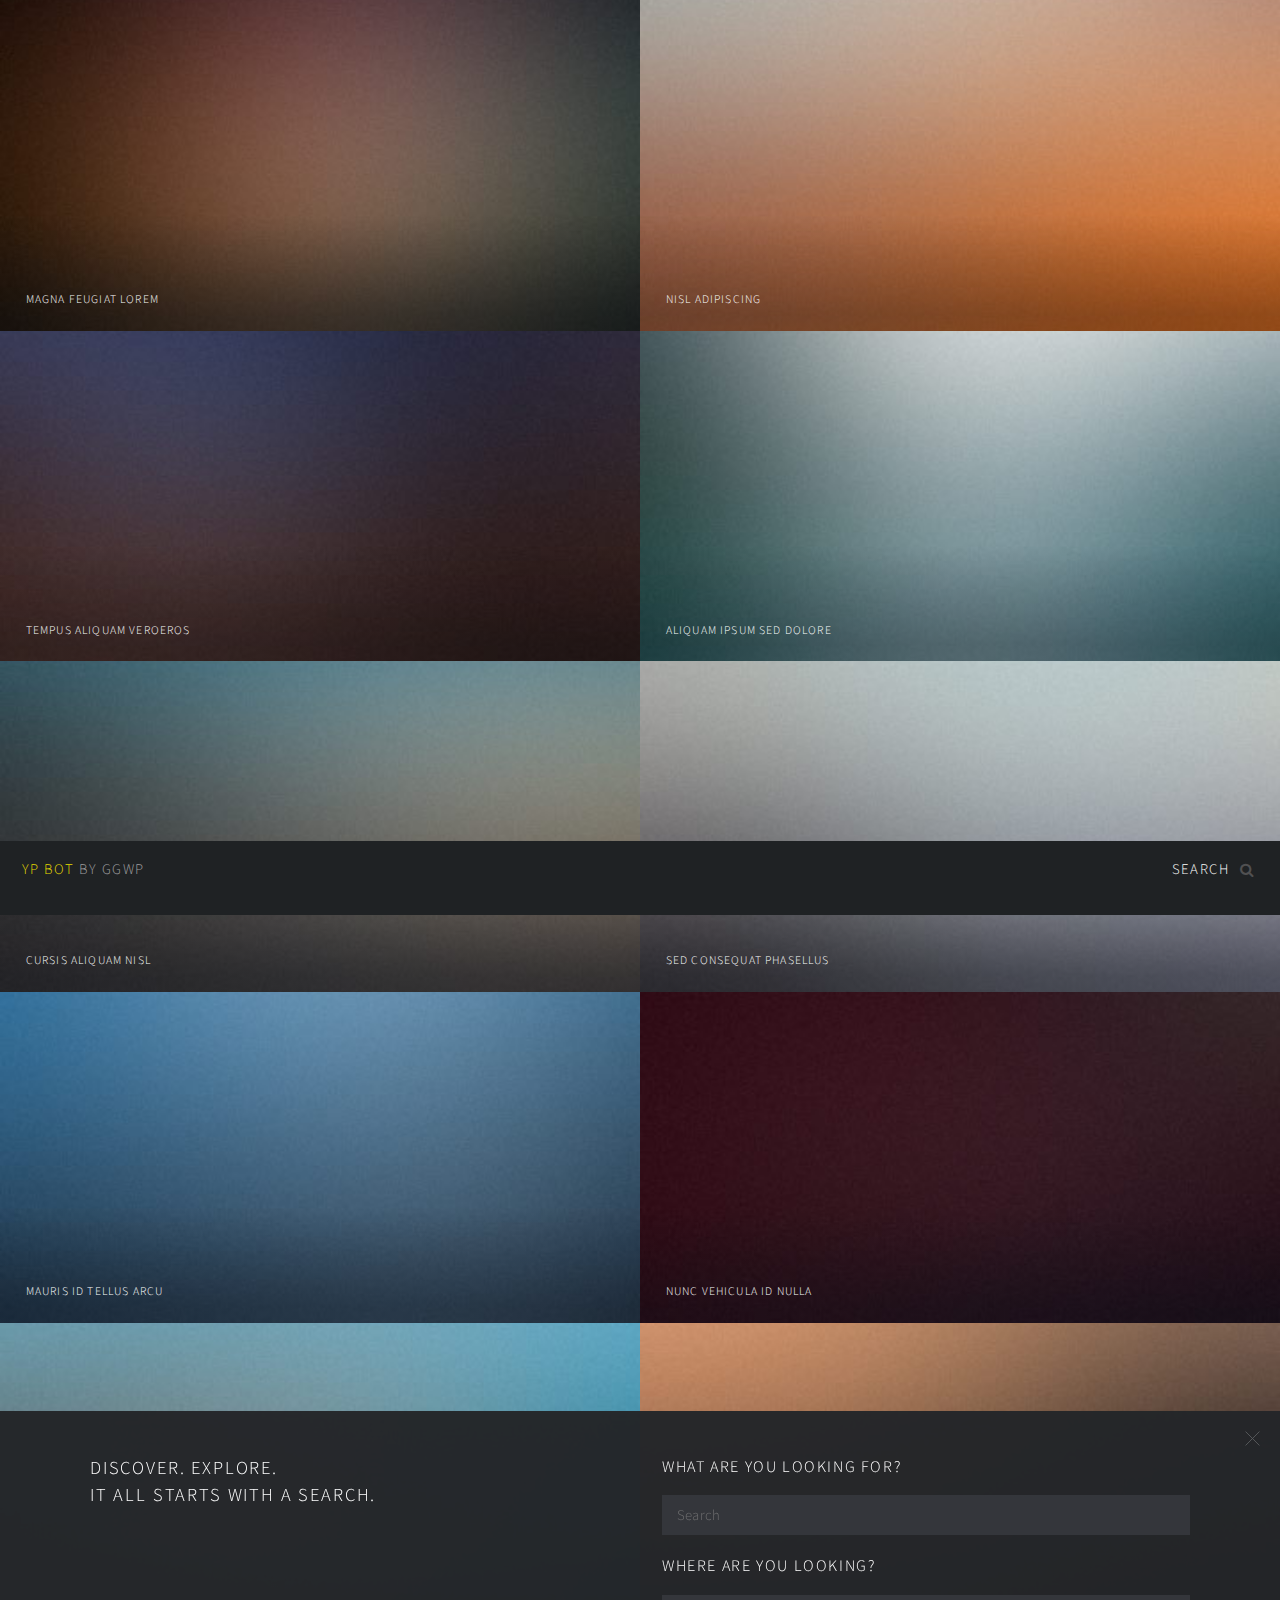
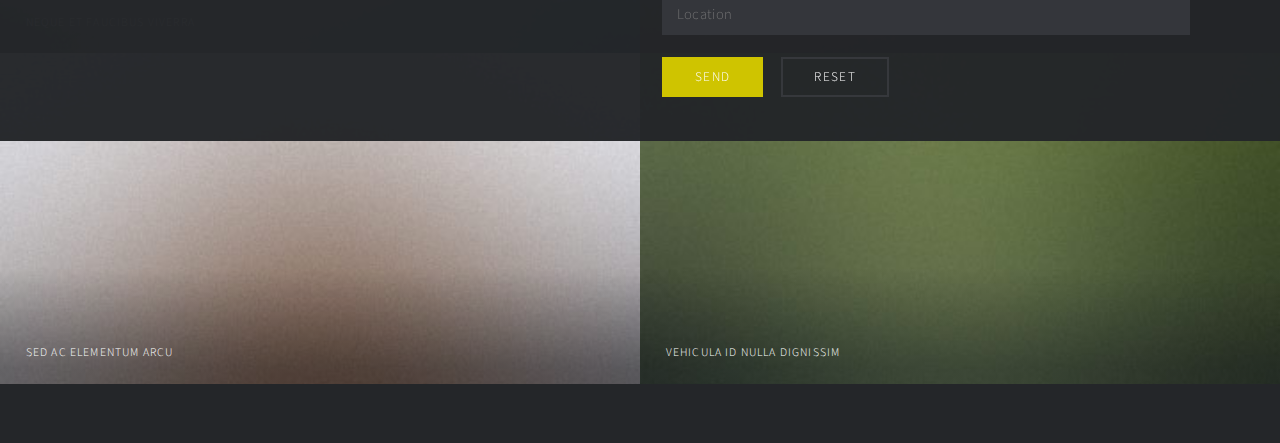
==== Web - template/Search/index.html @ ffc72789 "Changed directory names" ====
<!DOCTYPE HTML>
<!--
	Multiverse by HTML5 UP
	html5up.net | @ajlkn
	Free for personal and commercial use under the CCA 3.0 license (html5up.net/license)
-->
<html>
	<head>
		<title>Multiverse by HTML5 UP</title>
		<meta charset="utf-8" />
		<meta name="viewport" content="width=device-width, initial-scale=1, user-scalable=no" />
		<!--[if lte IE 8]><script src="assets/js/ie/html5shiv.js"></script><![endif]-->
		<link rel="stylesheet" href="assets/css/main.css" />
		<!--[if lte IE 9]><link rel="stylesheet" href="assets/css/ie9.css" /><![endif]-->
		<!--[if lte IE 8]><link rel="stylesheet" href="assets/css/ie8.css" /><![endif]-->
	</head>
	<body>

		<!-- Wrapper -->
			<div id="wrapper">

				<!-- Header -->
					<header id="header">
						<h1><a href="index.html"><strong style="color:#e6da00">YP Bot</strong> by ggwp</a></h1>
						<nav>
							<ul>
								<li><a href="#footer" class="icon fa-search">Search</a></li>
							</ul>
						</nav>
					</header>

				<!-- Main -->
					<div id="main">
						<article class="thumb">
							<a href="images/fulls/01.jpg" class="image"><img src="images/thumbs/01.jpg" alt="" /></a>
							<h2>Magna feugiat lorem</h2>
							<p>Nunc blandit nisi ligula magna sodales lectus elementum non. Integer id venenatis velit.</p>
						</article>
						<article class="thumb">
							<a href="images/fulls/02.jpg" class="image"><img src="images/thumbs/02.jpg" alt="" /></a>
							<h2>Nisl adipiscing</h2>
							<p>Nunc blandit nisi ligula magna sodales lectus elementum non. Integer id venenatis velit.</p>
						</article>
						<article class="thumb">
							<a href="images/fulls/03.jpg" class="image"><img src="images/thumbs/03.jpg" alt="" /></a>
							<h2>Tempus aliquam veroeros</h2>
							<p>Nunc blandit nisi ligula magna sodales lectus elementum non. Integer id venenatis velit.</p>
						</article>
						<article class="thumb">
							<a href="images/fulls/04.jpg" class="image"><img src="images/thumbs/04.jpg" alt="" /></a>
							<h2>Aliquam ipsum sed dolore</h2>
							<p>Nunc blandit nisi ligula magna sodales lectus elementum non. Integer id venenatis velit.</p>
						</article>
						<article class="thumb">
							<a href="images/fulls/05.jpg" class="image"><img src="images/thumbs/05.jpg" alt="" /></a>
							<h2>Cursis aliquam nisl</h2>
							<p>Nunc blandit nisi ligula magna sodales lectus elementum non. Integer id venenatis velit.</p>
						</article>
						<article class="thumb">
							<a href="images/fulls/06.jpg" class="image"><img src="images/thumbs/06.jpg" alt="" /></a>
							<h2>Sed consequat phasellus</h2>
							<p>Nunc blandit nisi ligula magna sodales lectus elementum non. Integer id venenatis velit.</p>
						</article>
						<article class="thumb">
							<a href="images/fulls/07.jpg" class="image"><img src="images/thumbs/07.jpg" alt="" /></a>
							<h2>Mauris id tellus arcu</h2>
							<p>Nunc blandit nisi ligula magna sodales lectus elementum non. Integer id venenatis velit.</p>
						</article>
						<article class="thumb">
							<a href="images/fulls/08.jpg" class="image"><img src="images/thumbs/08.jpg" alt="" /></a>
							<h2>Nunc vehicula id nulla</h2>
							<p>Nunc blandit nisi ligula magna sodales lectus elementum non. Integer id venenatis velit.</p>
						</article>
						<article class="thumb">
							<a href="images/fulls/09.jpg" class="image"><img src="images/thumbs/09.jpg" alt="" /></a>
							<h2>Neque et faucibus viverra</h2>
							<p>Nunc blandit nisi ligula magna sodales lectus elementum non. Integer id venenatis velit.</p>
						</article>
						<article class="thumb">
							<a href="images/fulls/10.jpg" class="image"><img src="images/thumbs/10.jpg" alt="" /></a>
							<h2>Mattis ante fermentum</h2>
							<p>Nunc blandit nisi ligula magna sodales lectus elementum non. Integer id venenatis velit.</p>
						</article>
						<article class="thumb">
							<a href="images/fulls/11.jpg" class="image"><img src="images/thumbs/11.jpg" alt="" /></a>
							<h2>Sed ac elementum arcu</h2>
							<p>Nunc blandit nisi ligula magna sodales lectus elementum non. Integer id venenatis velit.</p>
						</article>
						<article class="thumb">
							<a href="images/fulls/12.jpg" class="image"><img src="images/thumbs/12.jpg" alt="" /></a>
							<h2>Vehicula id nulla dignissim</h2>
							<p>Nunc blandit nisi ligula magna sodales lectus elementum non. Integer id venenatis velit.</p>
						</article>
					</div>

				<!-- Footer -->
					<footer id="footer" class="panel">
						<div class="inner split">
							<div>
								<section>
                                    <h2>Discover. Explore.<br /> It All Starts With A Search.</h2>
								</section>
							</div>
							<div>
								<section>
									<h3>What are you looking for?</h3>
									<form method="post" action="#">
										<div class="field">
											<input type="text" name="search" id="search" placeholder="Search" />
										</div>
                                        <h3>Where are you looking? </h3>
										<div class="field">
											<input type="text"
                                            name="location" id="location" rows="4" placeholder="Location">
                                        </div>
										<ul class="actions">
											<li><input type="submit" value="Send" class="special" /></li>
											<li><input type="reset" value="Reset" /></li>
										</ul>
									</form>
								</section>
							</div>
						</div>
					</footer>

			</div>

		<!-- Scripts -->
			<script src="assets/js/jquery.min.js"></script>
			<script src="assets/js/jquery.poptrox.min.js"></script>
			<script src="assets/js/skel.min.js"></script>
			<script src="assets/js/util.js"></script>
			<!--[if lte IE 8]><script src="assets/js/ie/respond.min.js"></script><![endif]-->
			<script src="assets/js/main.js"></script>

	</body>
</html>
---- Web - template/Search/assets/css/main.css ----
@import url(font-awesome.min.css);
@import url("https://fonts.googleapis.com/css?family=Source+Sans+Pro:300,300italic,400,400italic");

/*
	Multiverse by HTML5 UP
	html5up.net | @ajlkn
	Free for personal and commercial use under the CCA 3.0 license (html5up.net/license)
*/

/* Reset */

	html, body, div, span, applet, object, iframe, h1, h2, h3, h4, h5, h6, p, blockquote, pre, a, abbr, acronym, address, big, cite, code, del, dfn, em, img, ins, kbd, q, s, samp, small, strike, strong, sub, sup, tt, var, b, u, i, center, dl, dt, dd, ol, ul, li, fieldset, form, label, legend, table, caption, tbody, tfoot, thead, tr, th, td, article, aside, canvas, details, embed, figure, figcaption, footer, header, hgroup, menu, nav, output, ruby, section, summary, time, mark, audio, video {
		margin: 0;
		padding: 0;
		border: 0;
		font-size: 100%;
		font: inherit;
		vertical-align: baseline;
	}

	article, aside, details, figcaption, figure, footer, header, hgroup, menu, nav, section {
		display: block;
	}

	body {
		line-height: 1;
	}

	ol, ul {
		list-style: none;
	}

	blockquote, q {
		quotes: none;
	}

	blockquote:before, blockquote:after, q:before, q:after {
		content: '';
		content: none;
	}

	table {
		border-collapse: collapse;
		border-spacing: 0;
	}

	body {
		-webkit-text-size-adjust: none;
	}

/* Box Model */

	*, *:before, *:after {
		-moz-box-sizing: border-box;
		-webkit-box-sizing: border-box;
		box-sizing: border-box;
	}

	@-moz-keyframes spinner {
		0% {
			-moz-transform: rotate(0deg);
			-webkit-transform: rotate(0deg);
			-ms-transform: rotate(0deg);
			transform: rotate(0deg);
		}

		100% {
			-moz-transform: rotate(359deg);
			-webkit-transform: rotate(359deg);
			-ms-transform: rotate(359deg);
			transform: rotate(359deg);
		}
	}

	@-webkit-keyframes spinner {
		0% {
			-moz-transform: rotate(0deg);
			-webkit-transform: rotate(0deg);
			-ms-transform: rotate(0deg);
			transform: rotate(0deg);
		}

		100% {
			-moz-transform: rotate(359deg);
			-webkit-transform: rotate(359deg);
			-ms-transform: rotate(359deg);
			transform: rotate(359deg);
		}
	}

	@-ms-keyframes spinner {
		0% {
			-moz-transform: rotate(0deg);
			-webkit-transform: rotate(0deg);
			-ms-transform: rotate(0deg);
			transform: rotate(0deg);
		}

		100% {
			-moz-transform: rotate(359deg);
			-webkit-transform: rotate(359deg);
			-ms-transform: rotate(359deg);
			transform: rotate(359deg);
		}
	}

	@keyframes spinner {
		0% {
			-moz-transform: rotate(0deg);
			-webkit-transform: rotate(0deg);
			-ms-transform: rotate(0deg);
			transform: rotate(0deg);
		}

		100% {
			-moz-transform: rotate(359deg);
			-webkit-transform: rotate(359deg);
			-ms-transform: rotate(359deg);
			transform: rotate(359deg);
		}
	}

/* Basic */

	@-ms-viewport {
		width: device-width;
	}

	body {
		-ms-overflow-style: scrollbar;
	}

	@media screen and (max-width: 480px) {

		html, body {
			min-width: 320px;
		}

	}

	body {
		background: #242629;
	}

		body.loading *, body.loading *:before, body.loading *:after {
			-moz-animation: none !important;
			-webkit-animation: none !important;
			-ms-animation: none !important;
			animation: none !important;
			-moz-transition: none !important;
			-webkit-transition: none !important;
			-ms-transition: none !important;
			transition: none !important;
		}

		body.resizing *, body.resizing *:before, body.resizing *:after {
			-moz-animation: none !important;
			-webkit-animation: none !important;
			-ms-animation: none !important;
			animation: none !important;
			-moz-transition: none !important;
			-webkit-transition: none !important;
			-ms-transition: none !important;
			transition: none !important;
		}

/* Type */

	body, input, select, textarea {
		color: #a0a0a1;
		font-family: "Source Sans Pro", Helvetica, sans-serif;
		font-size: 15pt;
		font-weight: 300;
		letter-spacing: 0.025em;
		line-height: 1.65;
	}

		@media screen and (max-width: 1680px) {

			body, input, select, textarea {
				font-size: 11pt;
			}

		}

	a {
		-moz-transition: color 0.2s ease-in-out, border-bottom-color 0.2s ease-in-out;
		-webkit-transition: color 0.2s ease-in-out, border-bottom-color 0.2s ease-in-out;
		-ms-transition: color 0.2s ease-in-out, border-bottom-color 0.2s ease-in-out;
		transition: color 0.2s ease-in-out, border-bottom-color 0.2s ease-in-out;
		border-bottom: dotted 1px;
		color: #34a58e;
		text-decoration: none;
	}

		a:hover {
			border-bottom-color: transparent;
			color: #34a58e !important;
		}

	strong, b {
		color: #ffffff;
		font-weight: 300;
	}

	em, i {
		font-style: italic;
	}

	p {
		margin: 0 0 2em 0;
	}

	h1, h2, h3, h4, h5, h6 {
		color: #ffffff;
		font-weight: 300;
		letter-spacing: 0.1em;
		line-height: 1.5;
		margin: 0 0 1em 0;
		text-transform: uppercase;
	}

		h1 a, h2 a, h3 a, h4 a, h5 a, h6 a {
			color: inherit;
			text-decoration: none;
		}

	h1 {
		font-size: 2em;
	}

	h2 {
		font-size: 1.25em;
	}

	h3 {
		font-size: 1.1em;
	}

	h4 {
		font-size: 1em;
	}

	h5 {
		font-size: 0.9em;
	}

	h6 {
		font-size: 0.7em;
	}

	@media screen and (max-width: 736px) {

		h2 {
			font-size: 1em;
		}

		h3 {
			font-size: 0.9em;
		}

		h4 {
			font-size: 0.8em;
		}

		h5 {
			font-size: 0.7em;
		}

		h6 {
			font-size: 0.7em;
		}

	}

	sub {
		font-size: 0.8em;
		position: relative;
		top: 0.5em;
	}

	sup {
		font-size: 0.8em;
		position: relative;
		top: -0.5em;
	}

	blockquote {
		border-left: 4px #36383c;
		font-style: italic;
		margin: 0 0 2em 0;
		padding: 0.5em 0 0.5em 2em;
	}

	code {
		background: #34363b;
		border: solid 1px #36383c;
		font-family: "Courier New", monospace;
		font-size: 0.9em;
		margin: 0 0.25em;
		padding: 0.25em 0.65em;
	}

	pre {
		-webkit-overflow-scrolling: touch;
		font-family: "Courier New", monospace;
		font-size: 0.9em;
		margin: 0 0 2em 0;
	}

		pre code {
			display: block;
			line-height: 1.75;
			padding: 1em 1.5em;
			overflow-x: auto;
		}

	hr {
		border: 0;
		border-bottom: solid 1px #36383c;
		margin: 2em 0;
	}

		hr.major {
			margin: 3em 0;
		}

	.align-left {
		text-align: left;
	}

	.align-center {
		text-align: center;
	}

	.align-right {
		text-align: right;
	}

/* Button */

	input[type="submit"],
	input[type="reset"],
	input[type="button"],
	button,
	.button {
		-moz-appearance: none;
		-webkit-appearance: none;
		-ms-appearance: none;
		appearance: none;
		-moz-transition: background-color 0.2s ease-in-out, box-shadow 0.2s ease-in-out, color 0.2s ease-in-out;
		-webkit-transition: background-color 0.2s ease-in-out, box-shadow 0.2s ease-in-out, color 0.2s ease-in-out;
		-ms-transition: background-color 0.2s ease-in-out, box-shadow 0.2s ease-in-out, color 0.2s ease-in-out;
		transition: background-color 0.2s ease-in-out, box-shadow 0.2s ease-in-out, color 0.2s ease-in-out;
		background-color: transparent;
		border: 0;
		border-radius: 0;
		box-shadow: inset 0 0 0 2px #36383c;
		color: #ffffff !important;
		cursor: pointer;
		display: inline-block;
		font-size: 0.9em;
		font-weight: 300;
		height: 3.05556em;
		letter-spacing: 0.1em;
		line-height: 3.05556em;
		padding: 0 2.5em;
		text-align: center;
		text-decoration: none;
		text-transform: uppercase;
		white-space: nowrap;
	}

		input[type="submit"]:hover,
		input[type="reset"]:hover,
		input[type="button"]:hover,
		button:hover,
		.button:hover {
			box-shadow: inset 0 0 0 2px #e6da00;
			color: #e6da00 !important;
		}

			input[type="submit"]:hover:active,
			input[type="reset"]:hover:active,
			input[type="button"]:hover:active,
			button:hover:active,
			.button:hover:active {
				background-color: rgba(52, 165, 142, 0.15);
				color: #e6da00  !important;
			}

		input[type="submit"].icon,
		input[type="reset"].icon,
		input[type="button"].icon,
		button.icon,
		.button.icon {
			padding-left: 1.35em;
		}

			input[type="submit"].icon:before,
			input[type="reset"].icon:before,
			input[type="button"].icon:before,
			button.icon:before,
			.button.icon:before {
				margin-right: 0.5em;
			}

		input[type="submit"].fit,
		input[type="reset"].fit,
		input[type="button"].fit,
		button.fit,
		.button.fit {
			display: block;
			margin: 0 0 1em 0;
			width: 100%;
		}

		input[type="submit"].small,
		input[type="reset"].small,
		input[type="button"].small,
		button.small,
		.button.small {
			font-size: 0.8em;
		}

		input[type="submit"].big,
		input[type="reset"].big,
		input[type="button"].big,
		button.big,
		.button.big {
			font-size: 1.35em;
		}

		input[type="submit"].special,
		input[type="reset"].special,
		input[type="button"].special,
		button.special,
		.button.special {
			background-color: #cfc400;
			box-shadow: none;
		}

			input[type="submit"].special:hover,
			input[type="reset"].special:hover,
			input[type="button"].special:hover,
			button.special:hover,
			.button.special:hover {
				background-color: #e6da00;
				color: #ffffff !important;
			}

				input[type="submit"].special:hover:active,
				input[type="reset"].special:hover:active,
				input[type="button"].special:hover:active,
				button.special:hover:active,
				.button.special:hover:active {
					background-color: #e6da00;
				}

		input[type="submit"].disabled, input[type="submit"]:disabled,
		input[type="reset"].disabled,
		input[type="reset"]:disabled,
		input[type="button"].disabled,
		input[type="button"]:disabled,
		button.disabled,
		button:disabled,
		.button.disabled,
		.button:disabled {
			-moz-pointer-events: none;
			-webkit-pointer-events: none;
			-ms-pointer-events: none;
			pointer-events: none;
			opacity: 0.35;
		}

/* Form */

	form {
		margin: 0 0 2em 0;
	}

		form .field {
			margin: 0 0 1.3em 0;
		}

			form .field.half {
				float: left;
				padding: 0 0 0 0.65em;
				width: 50%;
			}

				form .field.half.first {
					padding: 0 0.65em 0 0;
				}

		form > .actions {
			margin: 1.5em 0 0 0 !important;
		}

		@media screen and (max-width: 736px) {

			form .field.half {
				float: none;
				padding: 0;
				width: 100%;
			}

				form .field.half.first {
					padding: 0;
				}

		}

	label {
		color: #ffffff;
		display: block;
		font-size: 0.9em;
		font-weight: 300;
		margin: 0 0 1em 0;
	}

	input[type="text"],
	input[type="password"],
	input[type="email"],
	input[type="tel"],
	input[type="search"],
	input[type="url"],
	select,
	textarea {
		-moz-appearance: none;
		-webkit-appearance: none;
		-ms-appearance: none;
		appearance: none;
		background: #34363b;
		border: 0;
		border-radius: 0;
		color: #a0a0a1;
		display: block;
		outline: 0;
		padding: 0 1em;
		text-decoration: none;
		width: 100%;
	}

		input[type="text"]:invalid,
		input[type="password"]:invalid,
		input[type="email"]:invalid,
		input[type="tel"]:invalid,
		input[type="search"]:invalid,
		input[type="url"]:invalid,
		select:invalid,
		textarea:invalid {
			box-shadow: none;
		}

		input[type="text"]:focus,
		input[type="password"]:focus,
		input[type="email"]:focus,
		input[type="tel"]:focus,
		input[type="search"]:focus,
		input[type="url"]:focus,
		select:focus,
		textarea:focus {
			box-shadow: inset 0 0 0 2px #e6da00;
		}

	.select-wrapper {
		text-decoration: none;
		display: block;
		position: relative;
	}

		.select-wrapper:before {
			-moz-osx-font-smoothing: grayscale;
			-webkit-font-smoothing: antialiased;
			font-family: FontAwesome;
			font-style: normal;
			font-weight: normal;
			text-transform: none !important;
		}

		.select-wrapper:before {
			color: #36383c;
			content: '\f078';
			display: block;
			height: 2.75em;
			line-height: 2.75em;
			pointer-events: none;
			position: absolute;
			right: 0;
			text-align: center;
			top: 0;
			width: 2.75em;
		}

		.select-wrapper select::-ms-expand {
			display: none;
		}

	input[type="text"],
	input[type="password"],
	input[type="email"],
	input[type="tel"],
	input[type="search"],
	input[type="url"],
	select {
		height: 2.75em;
	}

	textarea {
		padding: 0.75em 1em;
	}

	input[type="checkbox"],
	input[type="radio"] {
		-moz-appearance: none;
		-webkit-appearance: none;
		-ms-appearance: none;
		appearance: none;
		display: block;
		float: left;
		margin-right: -2em;
		opacity: 0;
		width: 1em;
		z-index: -1;
	}

		input[type="checkbox"] + label,
		input[type="radio"] + label {
			text-decoration: none;
			color: #a0a0a1;
			cursor: pointer;
			display: inline-block;
			font-size: 1em;
			font-weight: 300;
			padding-left: 2.4em;
			padding-right: 0.75em;
			position: relative;
		}

			input[type="checkbox"] + label:before,
			input[type="radio"] + label:before {
				-moz-osx-font-smoothing: grayscale;
				-webkit-font-smoothing: antialiased;
				font-family: FontAwesome;
				font-style: normal;
				font-weight: normal;
				text-transform: none !important;
			}

			input[type="checkbox"] + label:before,
			input[type="radio"] + label:before {
				background: #34363b;
				content: '';
				display: inline-block;
				height: 1.65em;
				left: 0;
				line-height: 1.58125em;
				position: absolute;
				text-align: center;
				top: 0;
				width: 1.65em;
			}

		input[type="checkbox"]:checked + label:before,
		input[type="radio"]:checked + label:before {
			background: #34a58e;
			border-color: #34a58e;
			color: #ffffff;
			content: '\f00c';
		}

		input[type="checkbox"]:focus + label:before,
		input[type="radio"]:focus + label:before {
			box-shadow: 0 0 0 2px #34a58e;
		}

	input[type="radio"] + label:before {
		border-radius: 100%;
	}

	::-webkit-input-placeholder {
		color: #707071 !important;
		opacity: 1.0;
	}

	:-moz-placeholder {
		color: #707071 !important;
		opacity: 1.0;
	}

	::-moz-placeholder {
		color: #707071 !important;
		opacity: 1.0;
	}

	:-ms-input-placeholder {
		color: #707071 !important;
		opacity: 1.0;
	}

	.formerize-placeholder {
		color: #707071 !important;
		opacity: 1.0;
	}

/* Icon */

	.icon {
		text-decoration: none;
		border-bottom: none;
		position: relative;
	}

		.icon:before {
			-moz-osx-font-smoothing: grayscale;
			-webkit-font-smoothing: antialiased;
			font-family: FontAwesome;
			font-style: normal;
			font-weight: normal;
			text-transform: none !important;
		}

		.icon > .label {
			display: none;
		}

/* List */

	ol {
		list-style: decimal;
		margin: 0 0 2em 0;
		padding-left: 1.25em;
	}

		ol li {
			padding-left: 0.25em;
		}

	ul {
		list-style: disc;
		margin: 0 0 2em 0;
		padding-left: 1em;
	}

		ul li {
			padding-left: 0.5em;
		}

		ul.alt {
			list-style: none;
			padding-left: 0;
		}

			ul.alt li {
				border-top: solid 1px #36383c;
				padding: 0.5em 0;
			}

				ul.alt li:first-child {
					border-top: 0;
					padding-top: 0;
				}

		ul.icons {
			cursor: default;
			list-style: none;
			padding-left: 0;
		}

			ul.icons li {
				display: inline-block;
				padding: 0 1em 0 0;
			}

				ul.icons li:last-child {
					padding-right: 0;
				}

				ul.icons li .icon {
					color: #505051;
				}

					ul.icons li .icon:before {
						font-size: 1.5em;
					}

		ul.actions {
			cursor: default;
			list-style: none;
			padding-left: 0;
		}

			ul.actions li {
				display: inline-block;
				padding: 0 1em 0 0;
				vertical-align: middle;
			}

				ul.actions li:last-child {
					padding-right: 0;
				}

			ul.actions.small li {
				padding: 0 0.5em 0 0;
			}

			ul.actions.vertical li {
				display: block;
				padding: 1em 0 0 0;
			}

				ul.actions.vertical li:first-child {
					padding-top: 0;
				}

				ul.actions.vertical li > * {
					margin-bottom: 0;
				}

			ul.actions.vertical.small li {
				padding: 0.5em 0 0 0;
			}

				ul.actions.vertical.small li:first-child {
					padding-top: 0;
				}

			ul.actions.fit {
				display: table;
				margin-left: -1em;
				padding: 0;
				table-layout: fixed;
				width: calc(100% + 1em);
			}

				ul.actions.fit li {
					display: table-cell;
					padding: 0 0 0 1em;
				}

					ul.actions.fit li > * {
						margin-bottom: 0;
					}

				ul.actions.fit.small {
					margin-left: -0.5em;
					width: calc(100% + 0.5em);
				}

					ul.actions.fit.small li {
						padding: 0 0 0 0.5em;
					}

			@media screen and (max-width: 480px) {

				ul.actions {
					margin: 0 0 2em 0;
				}

					ul.actions li {
						padding: 1em 0 0 0;
						display: block;
						text-align: center;
						width: 100%;
					}

						ul.actions li:first-child {
							padding-top: 0;
						}

						ul.actions li > * {
							width: 100%;
							margin: 0 !important;
						}

							ul.actions li > *.icon:before {
								margin-left: -2em;
							}

					ul.actions.small li {
						padding: 0.5em 0 0 0;
					}

						ul.actions.small li:first-child {
							padding-top: 0;
						}

			}

	dl {
		margin: 0 0 2em 0;
	}

		dl dt {
			display: block;
			font-weight: 300;
			margin: 0 0 1em 0;
		}

		dl dd {
			margin-left: 2em;
		}

/* Table */

	.table-wrapper {
		-webkit-overflow-scrolling: touch;
		overflow-x: auto;
	}

	table {
		margin: 0 0 2em 0;
		width: 100%;
	}

		table tbody tr {
			border: solid 1px #36383c;
			border-left: 0;
			border-right: 0;
		}

			table tbody tr:nth-child(2n + 1) {
				background-color: #34363b;
			}

		table td {
			padding: 0.75em 0.75em;
		}

		table th {
			color: #ffffff;
			font-size: 0.9em;
			font-weight: 300;
			padding: 0 0.75em 0.75em 0.75em;
			text-align: left;
		}

		table thead {
			border-bottom: solid 2px #36383c;
		}

		table tfoot {
			border-top: solid 2px #36383c;
		}

		table.alt {
			border-collapse: separate;
		}

			table.alt tbody tr td {
				border: solid 1px #36383c;
				border-left-width: 0;
				border-top-width: 0;
			}

				table.alt tbody tr td:first-child {
					border-left-width: 1px;
				}

			table.alt tbody tr:first-child td {
				border-top-width: 1px;
			}

			table.alt thead {
				border-bottom: 0;
			}

			table.alt tfoot {
				border-top: 0;
			}

/* Panel */

	.panel {
		padding: 4em 4em 2em 4em ;
		-moz-transform: translateY(100vh);
		-webkit-transform: translateY(100vh);
		-ms-transform: translateY(100vh);
		transform: translateY(100vh);
		-moz-transition: -moz-transform 0.5s ease;
		-webkit-transition: -webkit-transform 0.5s ease;
		-ms-transition: -ms-transform 0.5s ease;
		transition: transform 0.5s ease;
		-webkit-overflow-scrolling: touch;
		background: rgba(36, 38, 41, 0.975);
		bottom: 4em;
		left: 0;
		max-height: calc(80vh - 4em);
		overflow-y: auto;
		position: fixed;
		width: 100%;
		z-index: 10001;
	}

		.panel.active {
			-moz-transform: translateY(1px);
			-webkit-transform: translateY(1px);
			-ms-transform: translateY(1px);
			transform: translateY(1px);
		}

		.panel > .inner {
			margin: 0 auto;
			max-width: 100%;
			width: 75em;
		}

			.panel > .inner.split {
				display: -moz-flex;
				display: -webkit-flex;
				display: -ms-flex;
				display: flex;
			}

				.panel > .inner.split > div {
					margin-left: 4em;
					width: 50%;
				}

				.panel > .inner.split > :first-child {
					margin-left: 0;
				}

		.panel > .closer {
			-moz-transition: opacity 0.2s ease-in-out;
			-webkit-transition: opacity 0.2s ease-in-out;
			-ms-transition: opacity 0.2s ease-in-out;
			transition: opacity 0.2s ease-in-out;
			background-image: url("images/close.svg");
			background-position: center;
			background-repeat: no-repeat;
			background-size: 3em;
			cursor: pointer;
			height: 5em;
			opacity: 0.25;
			position: absolute;
			right: 0;
			top: 0;
			width: 5em;
			z-index: 2;
		}

			.panel > .closer:hover {
				opacity: 1.0;
			}

		@media screen and (max-width: 1280px) {

			.panel {
				padding: 3em 3em 1em 3em ;
			}

				.panel > .inner.split > div {
					margin-left: 3em;
				}

				.panel > .closer {
					background-size: 2.5em;
					background-position: 75% 25%;
				}

		}

		@media screen and (max-width: 980px) {

			.panel > .inner.split {
				-moz-flex-direction: column;
				-webkit-flex-direction: column;
				-ms-flex-direction: column;
				flex-direction: column;
			}

				.panel > .inner.split > div {
					margin-left: 0;
					width: 100%;
				}

		}

		@media screen and (max-width: 736px) {

			.panel {
				-moz-transform: translateY(-100vh);
				-webkit-transform: translateY(-100vh);
				-ms-transform: translateY(-100vh);
				transform: translateY(-100vh);
				padding: 4em 2em 2em 2em ;
				bottom: auto;
				top: calc(4em - 1px);
			}

				.panel.active {
					-moz-transform: translateY(0);
					-webkit-transform: translateY(0);
					-ms-transform: translateY(0);
					transform: translateY(0);
				}

		}

/* Poptrox Popup */

	.poptrox-overlay {
		-webkit-tap-highlight-color: rgba(255, 255, 255, 0);
	}

	.poptrox-popup {
		background: rgba(31, 34, 36, 0.925);
		box-shadow: 0 1em 3em 0.5em rgba(0, 0, 0, 0.25);
		cursor: default;
	}

		.poptrox-popup:before {
			-moz-transition: opacity 0.2s ease-in-out;
			-webkit-transition: opacity 0.2s ease-in-out;
			-ms-transition: opacity 0.2s ease-in-out;
			transition: opacity 0.2s ease-in-out;
			background-image: -moz-linear-gradient(to left, rgba(31,34,36,0.35), rgba(31,34,36,0) 10em, rgba(31,34,36,0)), -moz-linear-gradient(to right, rgba(31,34,36,0.35), rgba(31,34,36,0) 10em, rgba(31,34,36,0));
			background-image: -webkit-linear-gradient(to left, rgba(31,34,36,0.35), rgba(31,34,36,0) 10em, rgba(31,34,36,0)), -webkit-linear-gradient(to right, rgba(31,34,36,0.35), rgba(31,34,36,0) 10em, rgba(31,34,36,0));
			background-image: -ms-linear-gradient(to left, rgba(31,34,36,0.35), rgba(31,34,36,0) 10em, rgba(31,34,36,0)), -ms-linear-gradient(to right, rgba(31,34,36,0.35), rgba(31,34,36,0) 10em, rgba(31,34,36,0));
			background-image: linear-gradient(to left, rgba(31,34,36,0.35), rgba(31,34,36,0) 10em, rgba(31,34,36,0)), linear-gradient(to right, rgba(31,34,36,0.35), rgba(31,34,36,0) 10em, rgba(31,34,36,0));
			content: '';
			display: block;
			height: 100%;
			left: 0;
			position: absolute;
			top: 0;
			width: 100%;
			z-index: 1;
			opacity: 1;
		}

		.poptrox-popup .closer {
			-moz-transition: opacity 0.2s ease-in-out;
			-webkit-transition: opacity 0.2s ease-in-out;
			-ms-transition: opacity 0.2s ease-in-out;
			transition: opacity 0.2s ease-in-out;
			background-image: url("images/close.svg");
			background-position: center;
			background-repeat: no-repeat;
			background-size: 3em;
			height: 5em;
			opacity: 0;
			position: absolute;
			right: 0;
			top: 0;
			width: 5em;
			z-index: 2;
		}

		.poptrox-popup .nav-previous,
		.poptrox-popup .nav-next {
			-moz-transition: opacity 0.2s ease-in-out;
			-webkit-transition: opacity 0.2s ease-in-out;
			-ms-transition: opacity 0.2s ease-in-out;
			transition: opacity 0.2s ease-in-out;
			background-image: url("images/arrow.svg");
			background-position: center;
			background-repeat: no-repeat;
			background-size: 5em;
			cursor: pointer;
			height: 8em;
			margin-top: -4em;
			opacity: 0;
			position: absolute;
			top: 50%;
			width: 6em;
			z-index: 2;
		}

		.poptrox-popup .nav-previous {
			-moz-transform: scaleX(-1);
			-webkit-transform: scaleX(-1);
			-ms-transform: scaleX(-1);
			transform: scaleX(-1);
			left: 0;
		}

		.poptrox-popup .nav-next {
			right: 0;
		}

		.poptrox-popup .caption {
			padding: 2em 2em 0.1em 2em ;
			background-image: -moz-linear-gradient(to top, rgba(16,16,16,0.45) 25%, rgba(16,16,16,0) 100%);
			background-image: -webkit-linear-gradient(to top, rgba(16,16,16,0.45) 25%, rgba(16,16,16,0) 100%);
			background-image: -ms-linear-gradient(to top, rgba(16,16,16,0.45) 25%, rgba(16,16,16,0) 100%);
			background-image: linear-gradient(to top, rgba(16,16,16,0.45) 25%, rgba(16,16,16,0) 100%);
			bottom: 0;
			cursor: default;
			left: 0;
			position: absolute;
			text-align: left;
			width: 100%;
			z-index: 2;
		}

			.poptrox-popup .caption h2, .poptrox-popup .caption h3, .poptrox-popup .caption h4, .poptrox-popup .caption h5, .poptrox-popup .caption h6 {
				margin: 0 0 0.5em 0;
			}

			.poptrox-popup .caption p {
				color: #ffffff;
			}

		.poptrox-popup .loader {
			-moz-animation: spinner 1s infinite linear !important;
			-webkit-animation: spinner 1s infinite linear !important;
			-ms-animation: spinner 1s infinite linear !important;
			animation: spinner 1s infinite linear !important;
			background-image: url("images/spinner.svg");
			background-position: center;
			background-repeat: no-repeat;
			background-size: contain;
			display: block;
			font-size: 2em;
			height: 2em;
			left: 50%;
			line-height: 2em;
			margin: -1em 0 0 -1em;
			opacity: 0.25;
			position: absolute;
			text-align: center;
			top: 50%;
			width: 2em;
		}

		.poptrox-popup:hover .closer,
		.poptrox-popup:hover .nav-previous,
		.poptrox-popup:hover .nav-next {
			opacity: 0.5;
		}

			.poptrox-popup:hover .closer:hover,
			.poptrox-popup:hover .nav-previous:hover,
			.poptrox-popup:hover .nav-next:hover {
				opacity: 1.0;
			}

		.poptrox-popup.loading:before {
			opacity: 0;
		}

		body.touch .poptrox-popup .closer,
		body.touch .poptrox-popup .nav-previous,
		body.touch .poptrox-popup .nav-next {
			opacity: 1.0 !important;
		}

		@media screen and (max-width: 980px) {

			.poptrox-popup .closer {
				background-size: 3em;
			}

			.poptrox-popup .nav-previous,
			.poptrox-popup .nav-next {
				background-size: 4em;
			}

		}

		@media screen and (max-width: 736px) {

			.poptrox-popup:before {
				display: none;
			}

			.poptrox-popup .caption {
				display: none !important;
			}

			.poptrox-popup .closer,
			.poptrox-popup .nav-previous,
			.poptrox-popup .nav-next {
				display: none !important;
			}

		}

/* Wrapper */

	#wrapper {
		-moz-transition: -moz-filter 0.5s ease, -webkit-filter 0.5s ease, -ms-filter 0.5s ease, -moz-filter 0.5s ease;
		-webkit-transition: -moz-filter 0.5s ease, -webkit-filter 0.5s ease, -ms-filter 0.5s ease, -webkit-filter 0.5s ease;
		-ms-transition: -moz-filter 0.5s ease, -webkit-filter 0.5s ease, -ms-filter 0.5s ease, -ms-filter 0.5s ease;
		transition: -moz-filter 0.5s ease, -webkit-filter 0.5s ease, -ms-filter 0.5s ease, filter 0.5s ease;
		position: relative;
	}

		#wrapper:after {
			-moz-pointer-events: none;
			-webkit-pointer-events: none;
			-ms-pointer-events: none;
			pointer-events: none;
			-moz-transition: opacity 0.5s ease, visibility 0.5s;
			-webkit-transition: opacity 0.5s ease, visibility 0.5s;
			-ms-transition: opacity 0.5s ease, visibility 0.5s;
			transition: opacity 0.5s ease, visibility 0.5s;
			background: rgba(36, 38, 41, 0.5);
			content: '';
			display: block;
			height: 100%;
			left: 0;
			opacity: 0;
			position: absolute;
			top: 0;
			visibility: hidden;
			width: 100%;
			z-index: 1;
		}

			body.ie #wrapper:after {
				background: rgba(36, 38, 41, 0.8);
			}

		body.modal-active #wrapper {
			-moz-filter: blur(8px);
			-webkit-filter: blur(8px);
			-ms-filter: blur(8px);
			filter: blur(8px);
		}

			body.modal-active #wrapper:after {
				-moz-pointer-events: auto;
				-webkit-pointer-events: auto;
				-ms-pointer-events: auto;
				pointer-events: auto;
				opacity: 1;
				visibility: visible;
				z-index: 10003;
			}

		#wrapper:before {
			-moz-animation: spinner 1s infinite linear !important;
			-webkit-animation: spinner 1s infinite linear !important;
			-ms-animation: spinner 1s infinite linear !important;
			animation: spinner 1s infinite linear !important;
			-moz-pointer-events: none;
			-webkit-pointer-events: none;
			-ms-pointer-events: none;
			pointer-events: none;
			-moz-transition: top 0.75s ease-in-out, opacity 0.35s ease-out, visibility 0.35s;
			-webkit-transition: top 0.75s ease-in-out, opacity 0.35s ease-out, visibility 0.35s;
			-ms-transition: top 0.75s ease-in-out, opacity 0.35s ease-out, visibility 0.35s;
			transition: top 0.75s ease-in-out, opacity 0.35s ease-out, visibility 0.35s;
			background-image: url("images/spinner.svg");
			background-position: center;
			background-repeat: no-repeat;
			background-size: contain;
			content: '';
			display: block;
			font-size: 2em;
			height: 2em;
			left: 50%;
			line-height: 2em;
			margin: -1em 0 0 -1em;
			opacity: 0;
			position: fixed;
			text-align: center;
			top: 75%;
			visibility: hidden;
			width: 2em;
		}

		body.loading #wrapper:before {
			-moz-transition: opacity 1s ease-out !important;
			-webkit-transition: opacity 1s ease-out !important;
			-ms-transition: opacity 1s ease-out !important;
			transition: opacity 1s ease-out !important;
			-moz-transition-delay: 0.5s !important;
			-webkit-transition-delay: 0.5s !important;
			-ms-transition-delay: 0.5s !important;
			transition-delay: 0.5s !important;
			opacity: 0.25;
			top: 50%;
			visibility: visible;
		}

/* Header */

	body {
		padding: 0 0 4em 0;
	}

	#header {
		-moz-transform: translateY(0);
		-webkit-transform: translateY(0);
		-ms-transform: translateY(0);
		transform: translateY(0);
		-moz-transition: -moz-transform 1s ease;
		-webkit-transition: -webkit-transform 1s ease;
		-ms-transition: -ms-transform 1s ease;
		transition: transform 1s ease;
		-moz-user-select: none;
		-ms-user-select: none;
		-webkit-user-select: none;
		background: #1f2224;
		bottom: -1em;
		height: 5em;
		left: 0;
		line-height: 4em;
		padding: 0 1.5em;
		position: fixed;
		user-select: none;
		width: 100%;
		z-index: 10002;
	}

		body.loading #header {
			-moz-transform: translateY(4em);
			-webkit-transform: translateY(4em);
			-ms-transform: translateY(4em);
			transform: translateY(4em);
		}

		#header h1 {
			color: #a0a0a1;
			display: inline-block;
			font-size: 1em;
			line-height: 1;
			margin: 0;
			vertical-align: middle;
		}

			#header h1 a {
				border: 0;
				color: inherit;
			}

				#header h1 a:hover {
					color: inherit !important;
				}

		#header nav {
			position: absolute;
			right: 0;
			top: 0;
		}

			#header nav > ul {
				list-style: none;
				margin: 0;
				padding: 0;
			}

				#header nav > ul > li {
					display: inline-block;
					padding: 0;
				}

					#header nav > ul > li a {
						-moz-transition: background-color 0.5s ease;
						-webkit-transition: background-color 0.5s ease;
						-ms-transition: background-color 0.5s ease;
						transition: background-color 0.5s ease;
						border: 0;
						color: #ffffff;
						display: inline-block;
						letter-spacing: 0.1em;
						padding: 0 1.65em;
						text-transform: uppercase;
					}

						#header nav > ul > li a.icon:before {
							color: #505051;
							float: right;
							margin-left: 0.75em;
						}

						#header nav > ul > li a:hover {
							color: #ffffff !important;
						}

						#header nav > ul > li a.active {
							background-color: #242629;
						}

	@media screen and (max-width: 736px) {

		body {
			padding: 4em 0 0 0;
		}

		#header {
			-moz-transform: translateY(0);
			-webkit-transform: translateY(0);
			-ms-transform: translateY(0);
			transform: translateY(0);
			bottom: auto;
			height: 4em;
			padding: 0 1em;
			top: 0;
		}

			body.loading #header {
				-moz-transform: translateY(-3.4em);
				-webkit-transform: translateY(-3.4em);
				-ms-transform: translateY(-3.4em);
				transform: translateY(-3.4em);
			}

			#header h1 {
				font-size: 0.9em;
			}

			#header nav > ul > li a {
				font-size: 0.9em;
				padding: 0 1.15em;
			}

	}

/* Main */

	#main {
		-moz-transition: -moz-filter 0.5s ease, -webkit-filter 0.5s ease, -ms-filter 0.5s ease, -moz-filter 0.5s ease;
		-webkit-transition: -moz-filter 0.5s ease, -webkit-filter 0.5s ease, -ms-filter 0.5s ease, -webkit-filter 0.5s ease;
		-ms-transition: -moz-filter 0.5s ease, -webkit-filter 0.5s ease, -ms-filter 0.5s ease, -ms-filter 0.5s ease;
		transition: -moz-filter 0.5s ease, -webkit-filter 0.5s ease, -ms-filter 0.5s ease, filter 0.5s ease;
		display: -moz-flex;
		display: -webkit-flex;
		display: -ms-flex;
		display: flex;
		-moz-flex-wrap: wrap;
		-webkit-flex-wrap: wrap;
		-ms-flex-wrap: wrap;
		flex-wrap: wrap;
		-webkit-tap-highlight-color: rgba(255, 255, 255, 0);
	}

		#main .thumb {
			-moz-transition: opacity 1.25s ease-in-out;
			-webkit-transition: opacity 1.25s ease-in-out;
			-ms-transition: opacity 1.25s ease-in-out;
			transition: opacity 1.25s ease-in-out;
			-moz-pointer-events: auto;
			-webkit-pointer-events: auto;
			-ms-pointer-events: auto;
			pointer-events: auto;
			-webkit-tap-highlight-color: rgba(255, 255, 255, 0);
			opacity: 1;
			overflow: hidden;
			position: relative;
		}

			#main .thumb:after {
				background-image: -moz-linear-gradient(to top, rgba(10,17,25,0.35) 5%, rgba(10,17,25,0) 35%);
				background-image: -webkit-linear-gradient(to top, rgba(10,17,25,0.35) 5%, rgba(10,17,25,0) 35%);
				background-image: -ms-linear-gradient(to top, rgba(10,17,25,0.35) 5%, rgba(10,17,25,0) 35%);
				background-image: linear-gradient(to top, rgba(10,17,25,0.35) 5%, rgba(10,17,25,0) 35%);
				-moz-pointer-events: none;
				-webkit-pointer-events: none;
				-ms-pointer-events: none;
				pointer-events: none;
				background-size: cover;
				content: '';
				display: block;
				height: 100%;
				left: 0;
				position: absolute;
				top: 0;
				width: 100%;
			}

			#main .thumb > .image {
				-webkit-tap-highlight-color: rgba(255, 255, 255, 0);
				background-position: center;
				background-repeat: no-repeat;
				background-size: cover;
				border: 0;
				height: 100%;
				left: 0;
				position: absolute;
				top: 0;
				width: 100%;
			}

			#main .thumb > h2 {
				-moz-pointer-events: none;
				-webkit-pointer-events: none;
				-ms-pointer-events: none;
				pointer-events: none;
				bottom: 1.875em;
				font-size: 0.8em;
				left: 2.1875em;
				margin: 0;
				position: absolute;
				z-index: 1;
			}

			#main .thumb > p {
				display: none;
			}

		#main:after {
			-moz-pointer-events: none;
			-webkit-pointer-events: none;
			-ms-pointer-events: none;
			pointer-events: none;
			-moz-transition: opacity 0.5s ease, visibility 0.5s;
			-webkit-transition: opacity 0.5s ease, visibility 0.5s;
			-ms-transition: opacity 0.5s ease, visibility 0.5s;
			transition: opacity 0.5s ease, visibility 0.5s;
			background: rgba(36, 38, 41, 0.25);
			content: '';
			display: block;
			height: 100%;
			left: 0;
			opacity: 0;
			position: absolute;
			top: 0;
			visibility: hidden;
			width: 100%;
			z-index: 1;
		}

			body.ie #main:after {
				background: rgba(36, 38, 41, 0.55);
			}

		body.content-active #main {
			-moz-filter: blur(6px);
			-webkit-filter: blur(6px);
			-ms-filter: blur(6px);
			filter: blur(6px);
		}

			body.content-active #main:after {
				-moz-pointer-events: auto;
				-webkit-pointer-events: auto;
				-ms-pointer-events: auto;
				pointer-events: auto;
				opacity: 1;
				visibility: visible;
			}

		body.loading #main .thumb {
			-moz-pointer-events: none;
			-webkit-pointer-events: none;
			-ms-pointer-events: none;
			pointer-events: none;
			opacity: 0;
		}

		#main .thumb {
			-moz-transition-delay: 2.525s;
			-webkit-transition-delay: 2.525s;
			-ms-transition-delay: 2.525s;
			transition-delay: 2.525s;
			height: calc(40vh - 2em);
			min-height: 20em;
			width: 25%;
		}

			#main .thumb:nth-child(1) {
				-moz-transition-delay: 0.65s;
				-webkit-transition-delay: 0.65s;
				-ms-transition-delay: 0.65s;
				transition-delay: 0.65s;
			}

			#main .thumb:nth-child(2) {
				-moz-transition-delay: 0.8s;
				-webkit-transition-delay: 0.8s;
				-ms-transition-delay: 0.8s;
				transition-delay: 0.8s;
			}

			#main .thumb:nth-child(3) {
				-moz-transition-delay: 0.95s;
				-webkit-transition-delay: 0.95s;
				-ms-transition-delay: 0.95s;
				transition-delay: 0.95s;
			}

			#main .thumb:nth-child(4) {
				-moz-transition-delay: 1.1s;
				-webkit-transition-delay: 1.1s;
				-ms-transition-delay: 1.1s;
				transition-delay: 1.1s;
			}

			#main .thumb:nth-child(5) {
				-moz-transition-delay: 1.25s;
				-webkit-transition-delay: 1.25s;
				-ms-transition-delay: 1.25s;
				transition-delay: 1.25s;
			}

			#main .thumb:nth-child(6) {
				-moz-transition-delay: 1.4s;
				-webkit-transition-delay: 1.4s;
				-ms-transition-delay: 1.4s;
				transition-delay: 1.4s;
			}

			#main .thumb:nth-child(7) {
				-moz-transition-delay: 1.55s;
				-webkit-transition-delay: 1.55s;
				-ms-transition-delay: 1.55s;
				transition-delay: 1.55s;
			}

			#main .thumb:nth-child(8) {
				-moz-transition-delay: 1.7s;
				-webkit-transition-delay: 1.7s;
				-ms-transition-delay: 1.7s;
				transition-delay: 1.7s;
			}

			#main .thumb:nth-child(9) {
				-moz-transition-delay: 1.85s;
				-webkit-transition-delay: 1.85s;
				-ms-transition-delay: 1.85s;
				transition-delay: 1.85s;
			}

			#main .thumb:nth-child(10) {
				-moz-transition-delay: 2s;
				-webkit-transition-delay: 2s;
				-ms-transition-delay: 2s;
				transition-delay: 2s;
			}

			#main .thumb:nth-child(11) {
				-moz-transition-delay: 2.15s;
				-webkit-transition-delay: 2.15s;
				-ms-transition-delay: 2.15s;
				transition-delay: 2.15s;
			}

			#main .thumb:nth-child(12) {
				-moz-transition-delay: 2.3s;
				-webkit-transition-delay: 2.3s;
				-ms-transition-delay: 2.3s;
				transition-delay: 2.3s;
			}

		@media screen and (max-width: 1680px) {

			#main .thumb {
				-moz-transition-delay: 2.075s;
				-webkit-transition-delay: 2.075s;
				-ms-transition-delay: 2.075s;
				transition-delay: 2.075s;
				height: calc(40vh - 2em);
				min-height: 20em;
				width: 33.33333%;
			}

				#main .thumb:nth-child(1) {
					-moz-transition-delay: 0.65s;
					-webkit-transition-delay: 0.65s;
					-ms-transition-delay: 0.65s;
					transition-delay: 0.65s;
				}

				#main .thumb:nth-child(2) {
					-moz-transition-delay: 0.8s;
					-webkit-transition-delay: 0.8s;
					-ms-transition-delay: 0.8s;
					transition-delay: 0.8s;
				}

				#main .thumb:nth-child(3) {
					-moz-transition-delay: 0.95s;
					-webkit-transition-delay: 0.95s;
					-ms-transition-delay: 0.95s;
					transition-delay: 0.95s;
				}

				#main .thumb:nth-child(4) {
					-moz-transition-delay: 1.1s;
					-webkit-transition-delay: 1.1s;
					-ms-transition-delay: 1.1s;
					transition-delay: 1.1s;
				}

				#main .thumb:nth-child(5) {
					-moz-transition-delay: 1.25s;
					-webkit-transition-delay: 1.25s;
					-ms-transition-delay: 1.25s;
					transition-delay: 1.25s;
				}

				#main .thumb:nth-child(6) {
					-moz-transition-delay: 1.4s;
					-webkit-transition-delay: 1.4s;
					-ms-transition-delay: 1.4s;
					transition-delay: 1.4s;
				}

				#main .thumb:nth-child(7) {
					-moz-transition-delay: 1.55s;
					-webkit-transition-delay: 1.55s;
					-ms-transition-delay: 1.55s;
					transition-delay: 1.55s;
				}

				#main .thumb:nth-child(8) {
					-moz-transition-delay: 1.7s;
					-webkit-transition-delay: 1.7s;
					-ms-transition-delay: 1.7s;
					transition-delay: 1.7s;
				}

				#main .thumb:nth-child(9) {
					-moz-transition-delay: 1.85s;
					-webkit-transition-delay: 1.85s;
					-ms-transition-delay: 1.85s;
					transition-delay: 1.85s;
				}

		}

		@media screen and (max-width: 1280px) {

			#main .thumb {
				-moz-transition-delay: 1.625s;
				-webkit-transition-delay: 1.625s;
				-ms-transition-delay: 1.625s;
				transition-delay: 1.625s;
				height: calc(40vh - 2em);
				min-height: 20em;
				width: 50%;
			}

				#main .thumb:nth-child(1) {
					-moz-transition-delay: 0.65s;
					-webkit-transition-delay: 0.65s;
					-ms-transition-delay: 0.65s;
					transition-delay: 0.65s;
				}

				#main .thumb:nth-child(2) {
					-moz-transition-delay: 0.8s;
					-webkit-transition-delay: 0.8s;
					-ms-transition-delay: 0.8s;
					transition-delay: 0.8s;
				}

				#main .thumb:nth-child(3) {
					-moz-transition-delay: 0.95s;
					-webkit-transition-delay: 0.95s;
					-ms-transition-delay: 0.95s;
					transition-delay: 0.95s;
				}

				#main .thumb:nth-child(4) {
					-moz-transition-delay: 1.1s;
					-webkit-transition-delay: 1.1s;
					-ms-transition-delay: 1.1s;
					transition-delay: 1.1s;
				}

				#main .thumb:nth-child(5) {
					-moz-transition-delay: 1.25s;
					-webkit-transition-delay: 1.25s;
					-ms-transition-delay: 1.25s;
					transition-delay: 1.25s;
				}

				#main .thumb:nth-child(6) {
					-moz-transition-delay: 1.4s;
					-webkit-transition-delay: 1.4s;
					-ms-transition-delay: 1.4s;
					transition-delay: 1.4s;
				}

		}

		@media screen and (max-width: 980px) {

			#main .thumb {
				-moz-transition-delay: 2.075s;
				-webkit-transition-delay: 2.075s;
				-ms-transition-delay: 2.075s;
				transition-delay: 2.075s;
				height: calc(28.57143vh - 1.33333em);
				min-height: 18em;
				width: 50%;
			}

				#main .thumb:nth-child(1) {
					-moz-transition-delay: 0.65s;
					-webkit-transition-delay: 0.65s;
					-ms-transition-delay: 0.65s;
					transition-delay: 0.65s;
				}

				#main .thumb:nth-child(2) {
					-moz-transition-delay: 0.8s;
					-webkit-transition-delay: 0.8s;
					-ms-transition-delay: 0.8s;
					transition-delay: 0.8s;
				}

				#main .thumb:nth-child(3) {
					-moz-transition-delay: 0.95s;
					-webkit-transition-delay: 0.95s;
					-ms-transition-delay: 0.95s;
					transition-delay: 0.95s;
				}

				#main .thumb:nth-child(4) {
					-moz-transition-delay: 1.1s;
					-webkit-transition-delay: 1.1s;
					-ms-transition-delay: 1.1s;
					transition-delay: 1.1s;
				}

				#main .thumb:nth-child(5) {
					-moz-transition-delay: 1.25s;
					-webkit-transition-delay: 1.25s;
					-ms-transition-delay: 1.25s;
					transition-delay: 1.25s;
				}

				#main .thumb:nth-child(6) {
					-moz-transition-delay: 1.4s;
					-webkit-transition-delay: 1.4s;
					-ms-transition-delay: 1.4s;
					transition-delay: 1.4s;
				}

				#main .thumb:nth-child(7) {
					-moz-transition-delay: 1.55s;
					-webkit-transition-delay: 1.55s;
					-ms-transition-delay: 1.55s;
					transition-delay: 1.55s;
				}

				#main .thumb:nth-child(8) {
					-moz-transition-delay: 1.7s;
					-webkit-transition-delay: 1.7s;
					-ms-transition-delay: 1.7s;
					transition-delay: 1.7s;
				}

				#main .thumb:nth-child(9) {
					-moz-transition-delay: 1.85s;
					-webkit-transition-delay: 1.85s;
					-ms-transition-delay: 1.85s;
					transition-delay: 1.85s;
				}

		}

		@media screen and (max-width: 480px) {

			#main .thumb {
				-moz-transition-delay: 1.175s;
				-webkit-transition-delay: 1.175s;
				-ms-transition-delay: 1.175s;
				transition-delay: 1.175s;
				height: calc(40vh - 2em);
				min-height: 18em;
				width: 100%;
			}

				#main .thumb:nth-child(1) {
					-moz-transition-delay: 0.65s;
					-webkit-transition-delay: 0.65s;
					-ms-transition-delay: 0.65s;
					transition-delay: 0.65s;
				}

				#main .thumb:nth-child(2) {
					-moz-transition-delay: 0.8s;
					-webkit-transition-delay: 0.8s;
					-ms-transition-delay: 0.8s;
					transition-delay: 0.8s;
				}

				#main .thumb:nth-child(3) {
					-moz-transition-delay: 0.95s;
					-webkit-transition-delay: 0.95s;
					-ms-transition-delay: 0.95s;
					transition-delay: 0.95s;
				}

		}

/* Footer */

	#footer .copyright {
		color: #505051;
		font-size: 0.9em;
	}

		#footer .copyright a {
			color: inherit;
		}
---- Web - template/Search/assets/css/ie9.css ----
/*
	Multiverse by HTML5 UP
	html5up.net | @ajlkn
	Free for personal and commercial use under the CCA 3.0 license (html5up.net/license)
*/

/* Panel */

	.panel > .inner.split:after {
		clear: both;
		content: '';
		display: block;
	}

	.panel > .inner.split > div {
		float: left;
		margin-left: 0;
		padding-left: 0;
	}

	.panel > .inner.split > :first-child {
		padding-left: 0;
	}

/* Wrapper */

	#wrapper:before {
		display: none;
	}

/* Main */

	#main:after {
		clear: both;
		content: '';
		display: block;
	}

	#main .thumb {
		float: left;
	}
---- Web - template/Search/assets/css/ie8.css ----
/*
	Multiverse by HTML5 UP
	html5up.net | @ajlkn
	Free for personal and commercial use under the CCA 3.0 license (html5up.net/license)
*/

/* Button */

	input[type="submit"],
	input[type="reset"],
	input[type="button"],
	button,
	.button {
		border: solid 2px #36383c;
	}

		input[type="submit"].special,
		input[type="reset"].special,
		input[type="button"].special,
		button.special,
		.button.special {
			border: 0;
		}

/* Panel */

	.panel {
		background: #242629;
		display: none;
	}

		.panel.active {
			display: block;
		}

		.panel > .closer:before {
			content: '\00d7';
			font-size: 42px;
		}

/* Main */

	#main .thumb > h2 {
		text-align: center;
		width: 100%;
		left: 0;
	}
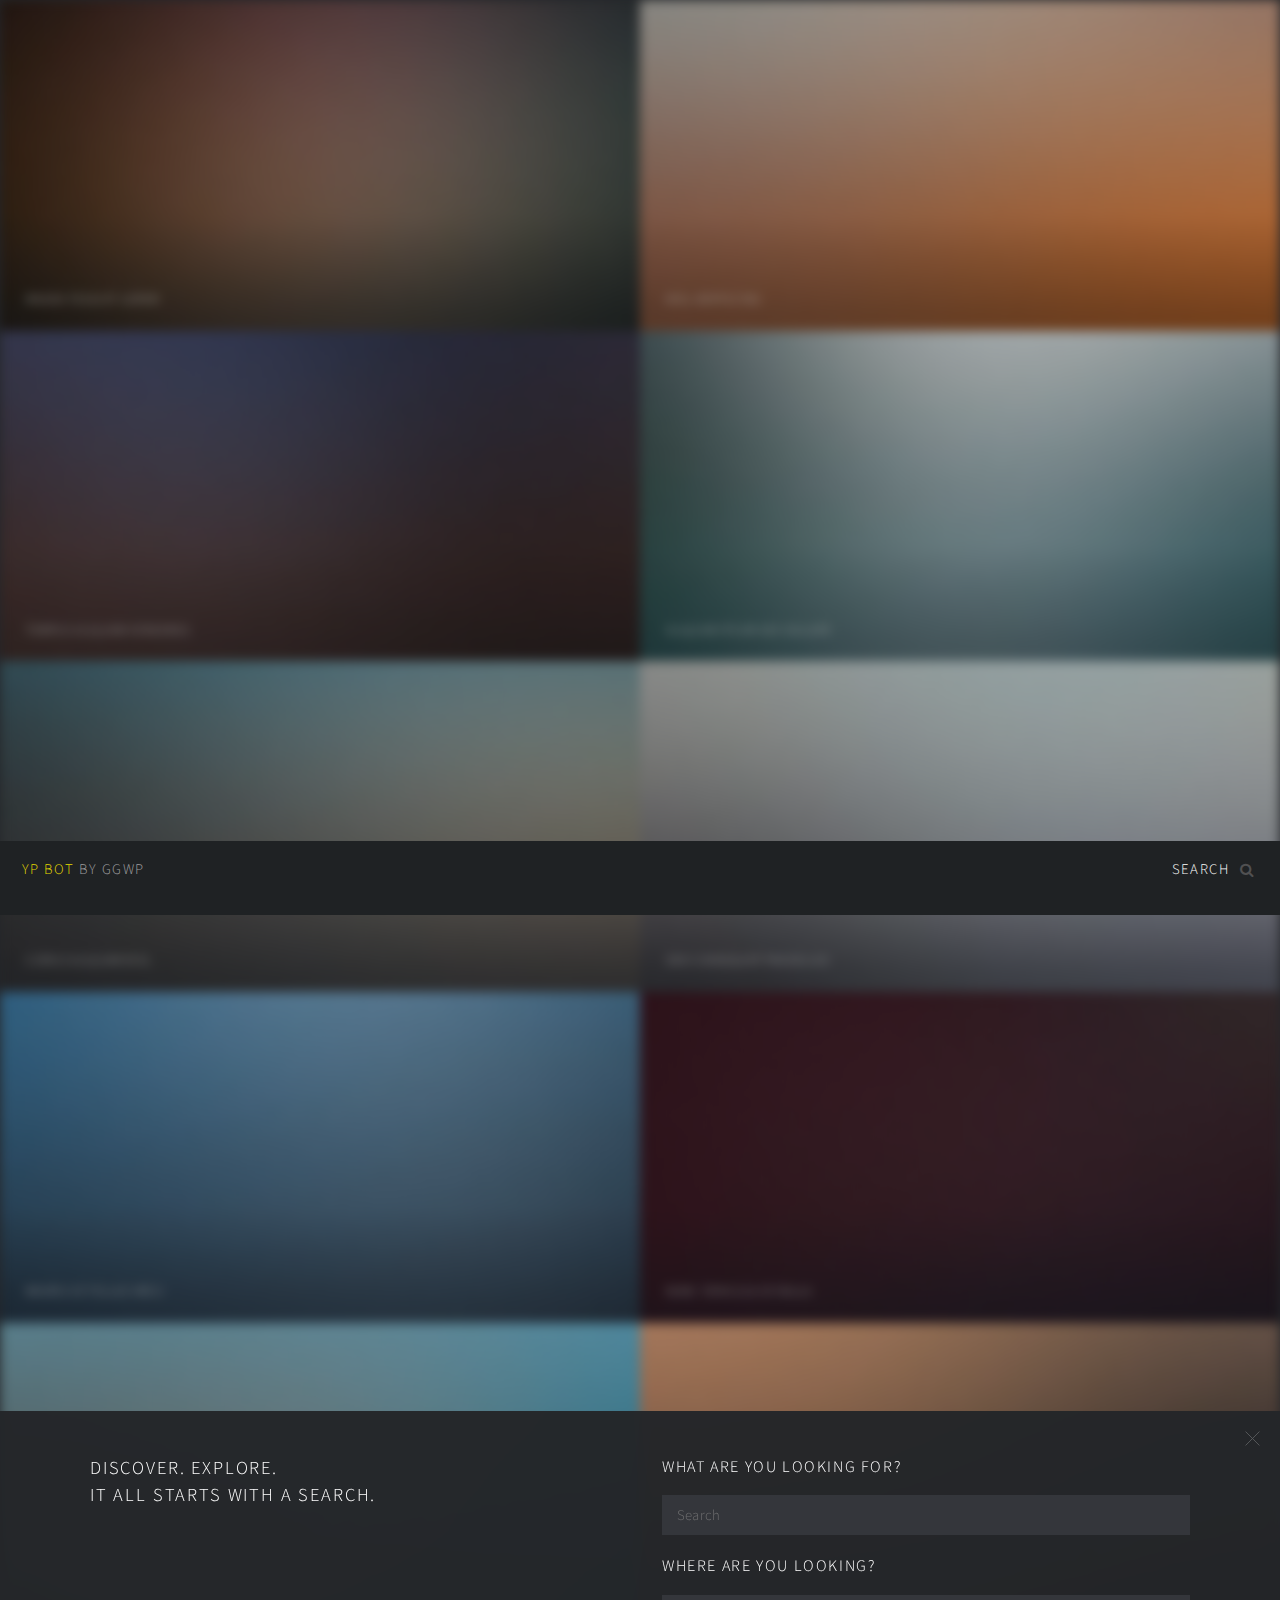
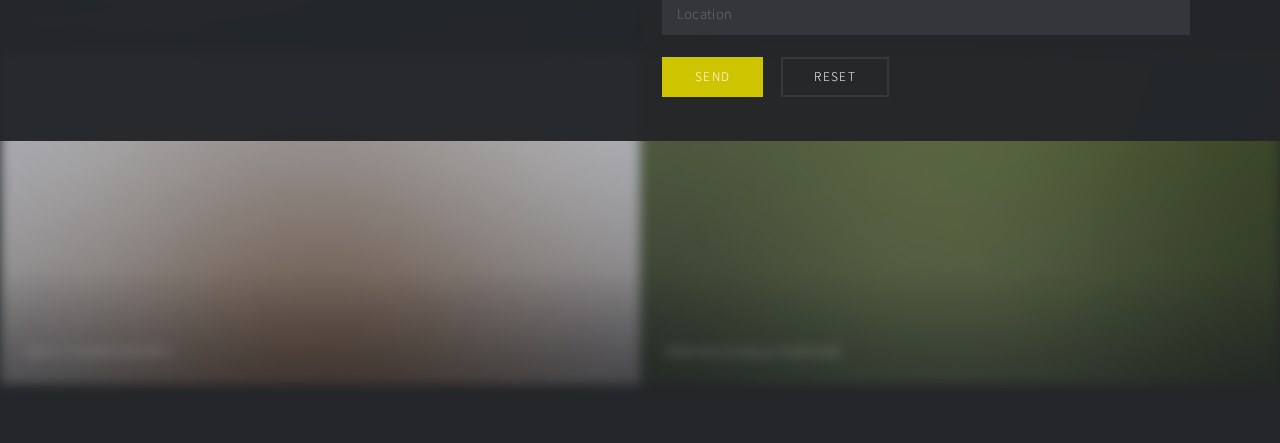
==== commit a35a6074: "Fixed linking" ====
--- a/Web - template/Search/index.html
+++ b/Web - template/Search/index.html
@@ -14,7 +14,7 @@
 		<!--[if lte IE 9]><link rel="stylesheet" href="assets/css/ie9.css" /><![endif]-->
 		<!--[if lte IE 8]><link rel="stylesheet" href="assets/css/ie8.css" /><![endif]-->
 	</head>
-	<body>
+	<body class="content-active">
 
 		<!-- Wrapper -->
 			<div id="wrapper">
